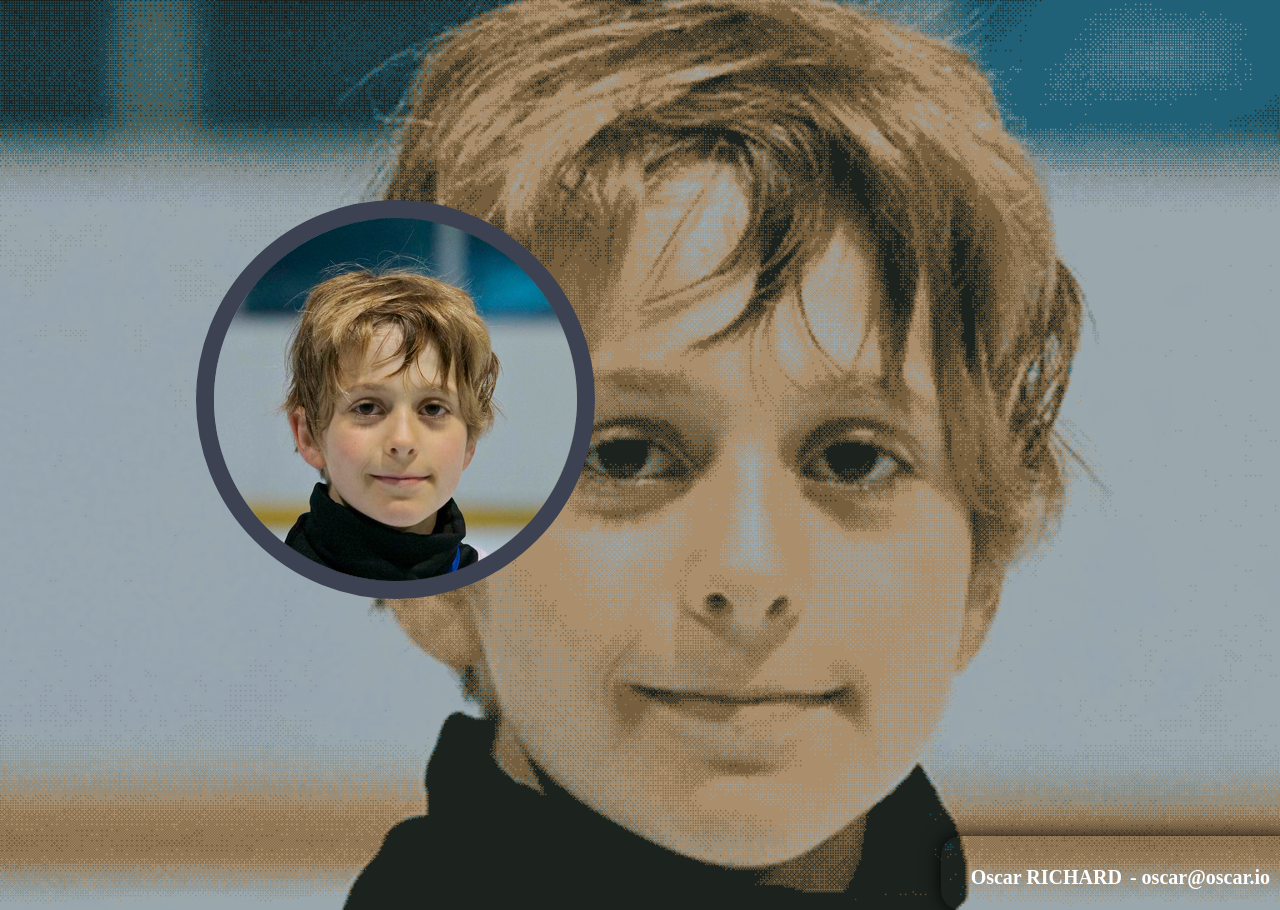
==== index.html @ 2ce6c170 "init" ====
<!DOCTYPE html>
<html class="no-js">
<head>
<meta charset="utf-8">
<meta http-equiv="X-UA-Compatible" content="IE=edge,chrome=1">
<title>Oscar RICHARD &mdash; oscar.io</title>
<meta name="description" content="Oscar RICHARD">
<meta name="viewport" content="width=device-width">
<link rel="stylesheet" href="style.css">
</head>
<body>


<div id="about">
	<h1>Oscar RICHARD</h1>
	<h2>&#111;sca&#114;&#64;&#111;&#115;&#99;&#97;&#114;&#46;&#105;o</h2>
</div>

<div id="oscar">
	<img src="oscar-richard.png" alt="oscar richard" />
</div>

</body>
</html>
---- style.css ----
* { margin: 0; padding: 0; }

html { 
	background: url(oscar-richard.gif) no-repeat center center fixed; 
	-webkit-background-size: cover;
	-moz-background-size: cover;
	-o-background-size: cover;
	background-size: cover;
	overflow:hidden
}

#oscar{
	border:18px solid #3D4253;
	border-radius:900px;
	width:363px;
	height:363px;
	position: absolute;
	left: 20%;
	top: 40%; 
	margin-left: -60px;
	margin-top: -160px;
}

#about{
	position:absolute;
	right:-20px;
	bottom:-10px;
	zwidth: 350px;
	float:right;
	color:white;
	font: 200%/2 Georgia, Serif;
	-moz-box-shadow: 0 0 20px black;
	-webkit-box-shadow: 0 0 20px black;
	box-shadow: 0 0 20px black;
	text-align:center;
	border-radius:20px;
	padding:5px 30px;
}

h1, h2{
	font-size:20px;
	display:inline;
	line-height:10px;
}

h2:before{
	content: " - ";
}
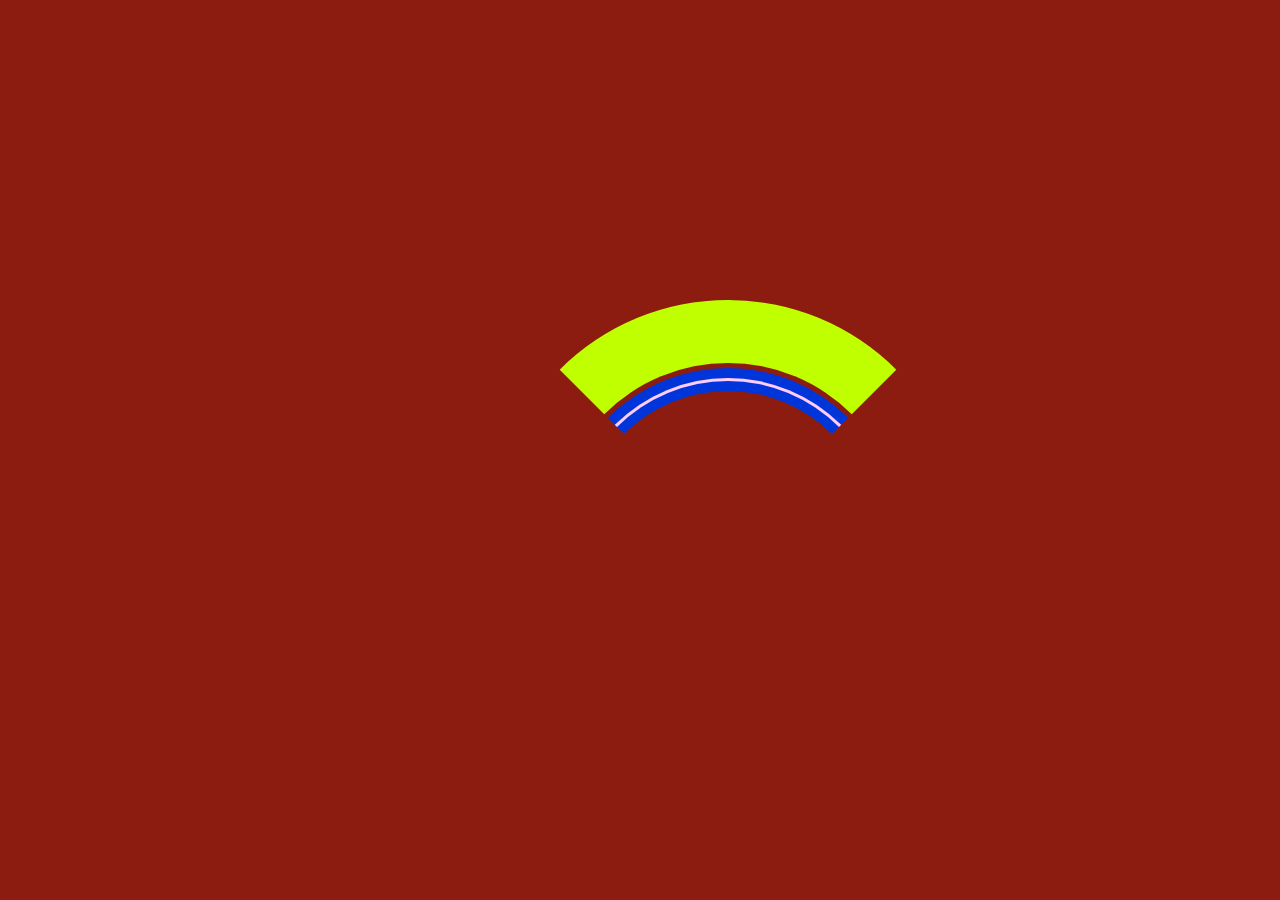
==== commit aac39625: "New stuff" ====
--- a/index.html
+++ b/index.html
@@ -1,24 +1,88 @@
 <!DOCTYPE html>
-<html class="no-js">
+<!-- This domain is not for sale. Thanks. -->
 <head>
 <meta charset="utf-8">
 <meta http-equiv="X-UA-Compatible" content="IE=edge,chrome=1">
 <title>Oscar RICHARD &mdash; oscar.io</title>
 <meta name="description" content="Oscar RICHARD">
 <meta name="viewport" content="width=device-width">
-<link rel="stylesheet" href="style.css">
+<style>
+body {
+  background-color: #8d1c10;
+}
+#preloader {
+    position: fixed;
+    top: 0;
+    left: 0;
+    width: 100%;
+    height: 100%;
+}
+#loader {
+    display: block;
+    position: relative;
+    left: 50%;
+    top: 50%;
+    width: 350px;
+    height: 350px;
+    margin: -150px 0 0 -150px;
+    border-radius: 50%;
+    border: 63px solid transparent;
+    border-top-color: #bfff00;
+    -webkit-animation: spin 2s linear infinite;
+    animation: spin 2s linear infinite;
+}
+#loader:before {
+    content: "";
+    position: absolute;
+    top: 5px;
+    left: 5px;
+    right: 5px;
+    bottom: 5px;
+    border-radius: 50%;
+    border: 23px solid transparent;
+    border-top-color: #0036d9;
+    -webkit-animation: spin 3s linear infinite;
+    animation: spin 3s linear infinite;
+}
+#loader:after {
+    content: "";
+    position: absolute;
+    top: 15px;
+    left: 15px;
+    right: 15px;
+    bottom: 15px;
+    border-radius: 50%;
+    border: 3px solid transparent;
+    border-top-color: #FFCCFF;
+    -webkit-animation: spin 5.5s linear infinite;
+    animation: spin 5.5s linear infinite;
+}
+@-webkit-keyframes spin {
+    0%   {
+        -webkit-transform: rotate(0deg);
+        -ms-transform: rotate(0deg);
+        transform: rotate(0deg);
+    }
+    100% {
+        -webkit-transform: rotate(360deg);
+        -ms-transform: rotate(360deg);
+        transform: rotate(360deg);
+    }
+}
+@keyframes spin {
+    0%   {
+        -webkit-transform: rotate(0deg);
+        -ms-transform: rotate(0deg);
+        transform: rotate(0deg);
+    }
+    100% {
+        -webkit-transform: rotate(360deg);
+        -ms-transform: rotate(360deg);
+        transform: rotate(360deg);
+    }
+}</style>
 </head>
 <body>
-
-
-<div id="about">
-	<h1>Oscar RICHARD</h1>
-	<h2>&#111;sca&#114;&#64;&#111;&#115;&#99;&#97;&#114;&#46;&#105;o</h2>
+<div id="preloader">
+  <div id="loader"></div>
 </div>
-
-<div id="oscar">
-	<img src="oscar-richard.png" alt="oscar richard" />
-</div>
-
-</body>
-</html>
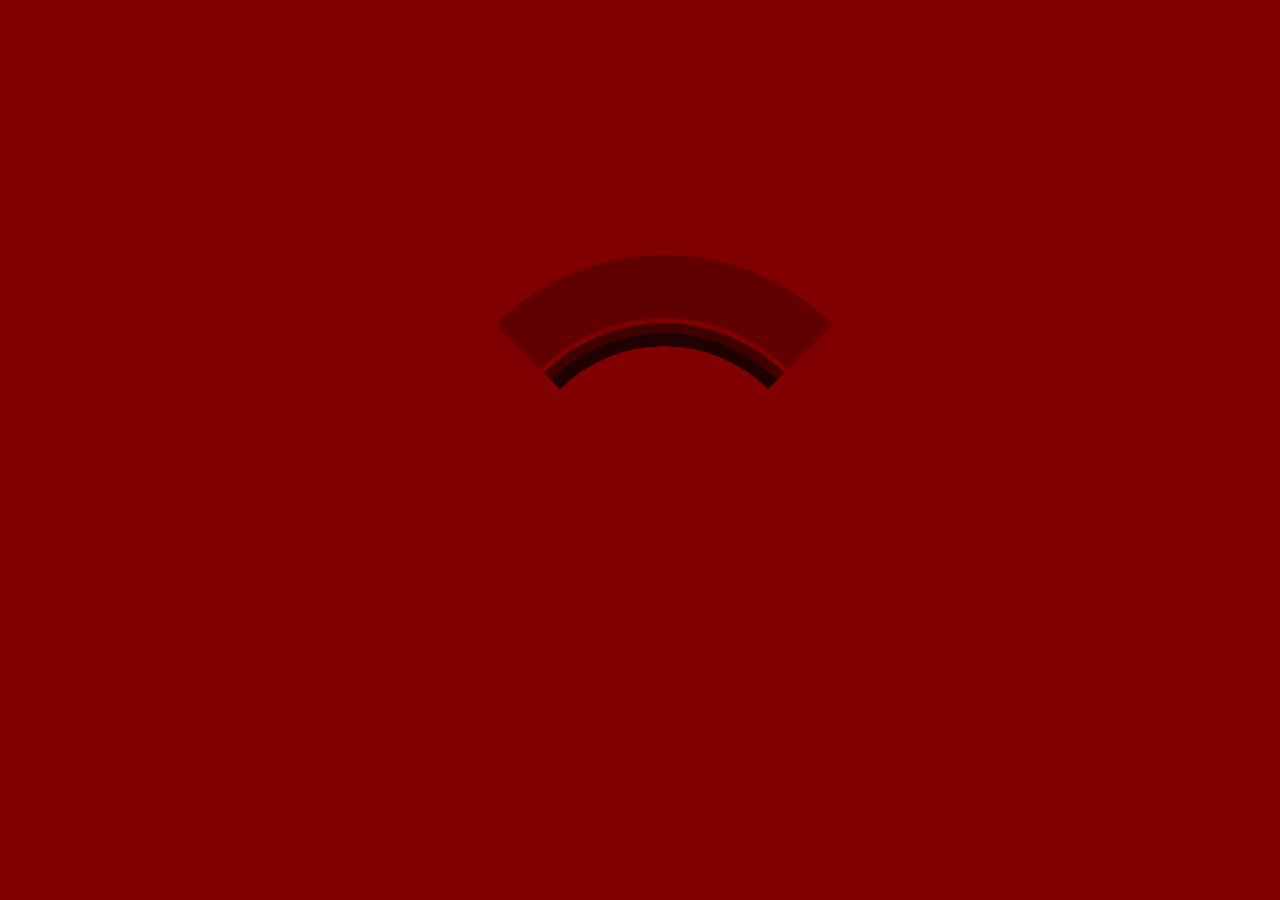
==== commit 636c12d4: "Change colors" ====
--- a/index.html
+++ b/index.html
@@ -8,14 +8,14 @@
 <meta name="viewport" content="width=device-width">
 <style>
 body {
-  background-color: #8d1c10;
+  background-color: #800000;
 }
 #preloader {
     position: fixed;
     top: 0;
     left: 0;
-    width: 100%;
-    height: 100%;
+    width: 90%;
+    height: 90%;
 }
 #loader {
     display: block;
@@ -27,7 +27,7 @@
     margin: -150px 0 0 -150px;
     border-radius: 50%;
     border: 63px solid transparent;
-    border-top-color: #bfff00;
+    border-top-color: #600000;
     -webkit-animation: spin 2s linear infinite;
     animation: spin 2s linear infinite;
 }
@@ -40,7 +40,7 @@
     bottom: 5px;
     border-radius: 50%;
     border: 23px solid transparent;
-    border-top-color: #0036d9;
+    border-top-color: #400000;
     -webkit-animation: spin 3s linear infinite;
     animation: spin 3s linear infinite;
 }
@@ -52,8 +52,8 @@
     right: 15px;
     bottom: 15px;
     border-radius: 50%;
-    border: 3px solid transparent;
-    border-top-color: #FFCCFF;
+    border: 13px solid transparent;
+    border-top-color: #200000;
     -webkit-animation: spin 5.5s linear infinite;
     animation: spin 5.5s linear infinite;
 }
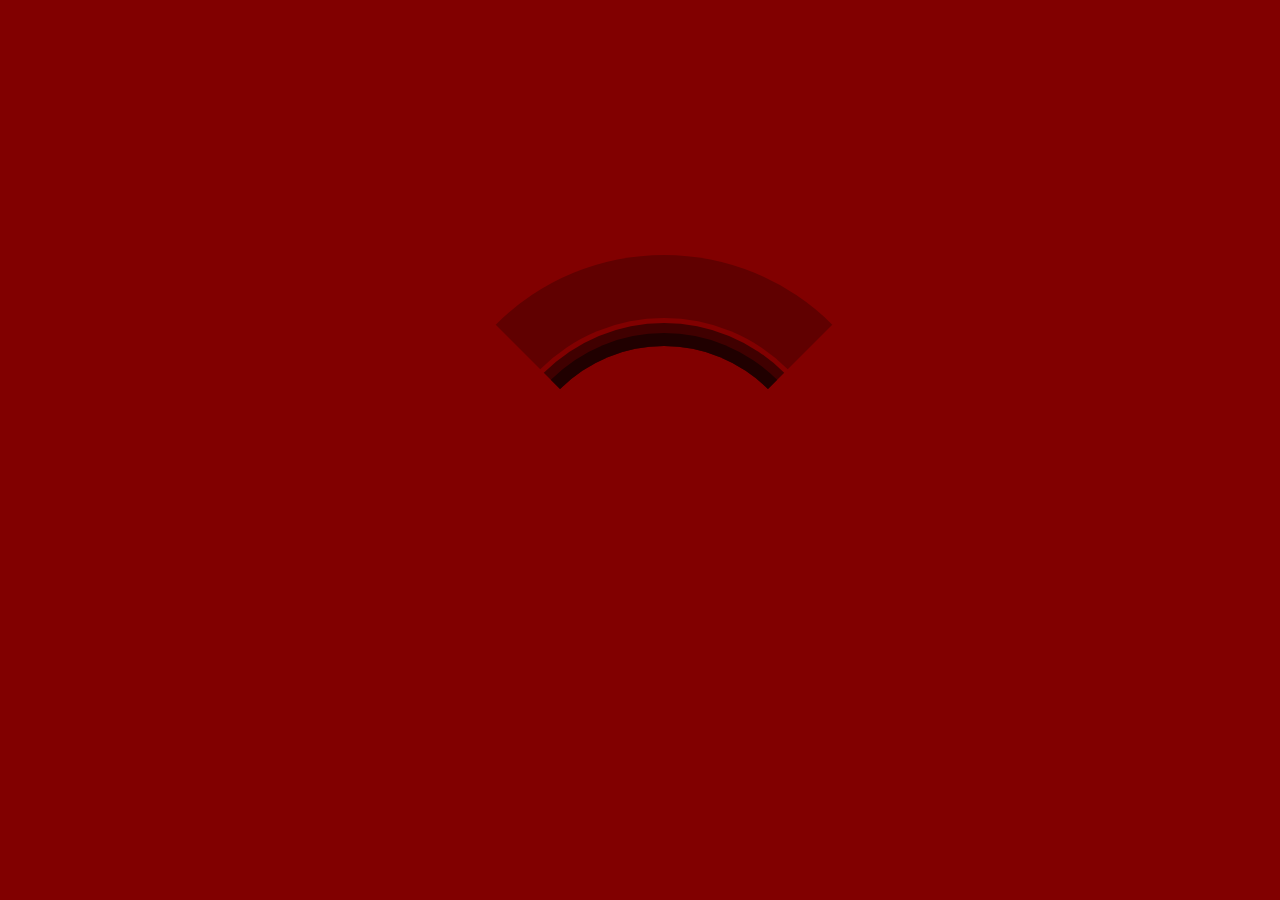
==== commit 3c9b54a1: "test" ====
--- a/index.html
+++ b/index.html
@@ -8,7 +8,7 @@
 <meta name="viewport" content="width=device-width">
 <style>
 body {
-  background-color: #800000;
+  background-color: #810000;
 }
 #preloader {
     position: fixed;
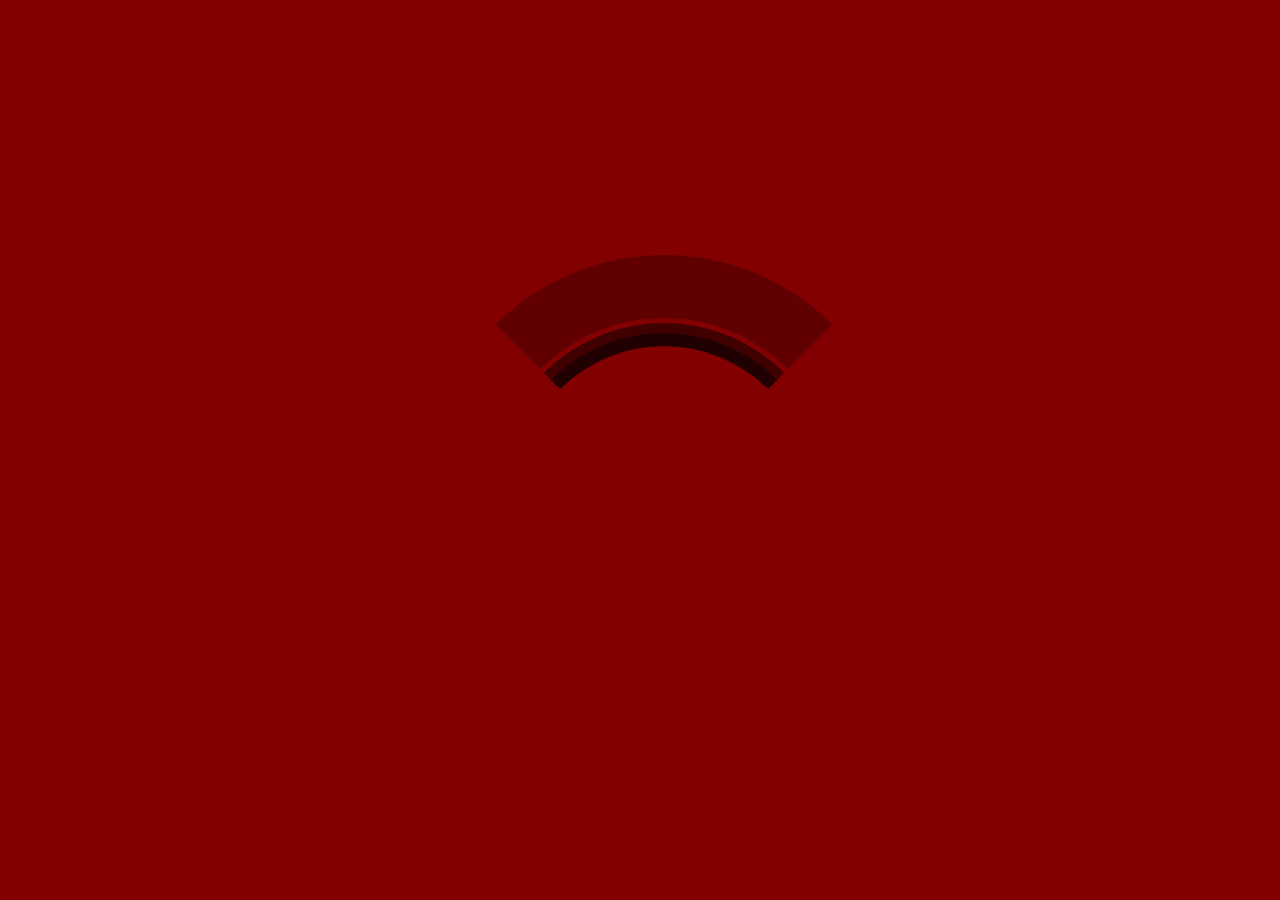
==== commit 5676c79e: "test 2" ====
--- a/index.html
+++ b/index.html
@@ -8,7 +8,7 @@
 <meta name="viewport" content="width=device-width">
 <style>
 body {
-  background-color: #810000;
+  background-color: #820000;
 }
 #preloader {
     position: fixed;
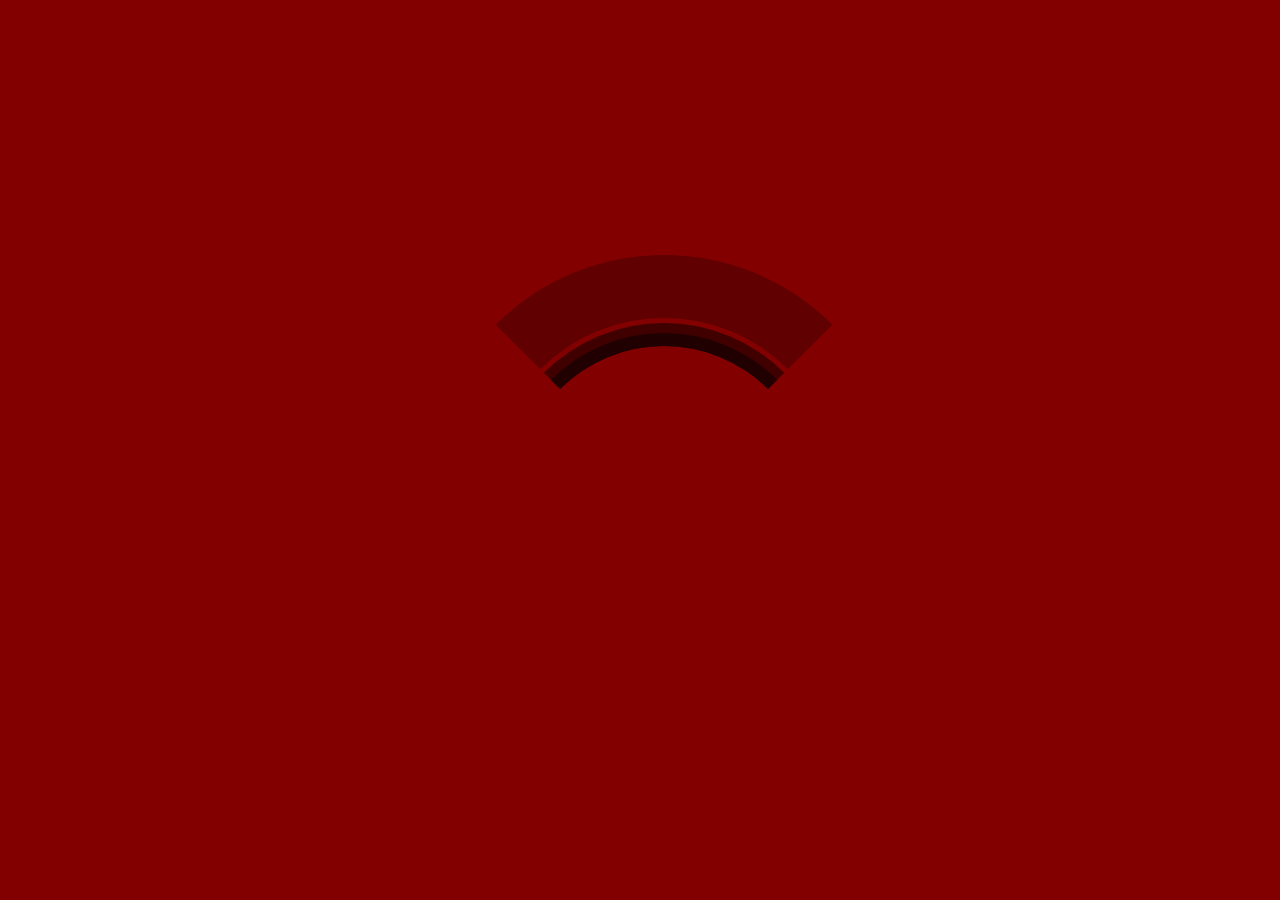
==== commit 8e180d85: "test 3" ====
--- a/index.html
+++ b/index.html
@@ -8,7 +8,7 @@
 <meta name="viewport" content="width=device-width">
 <style>
 body {
-  background-color: #820000;
+  background-color: #830000;
 }
 #preloader {
     position: fixed;
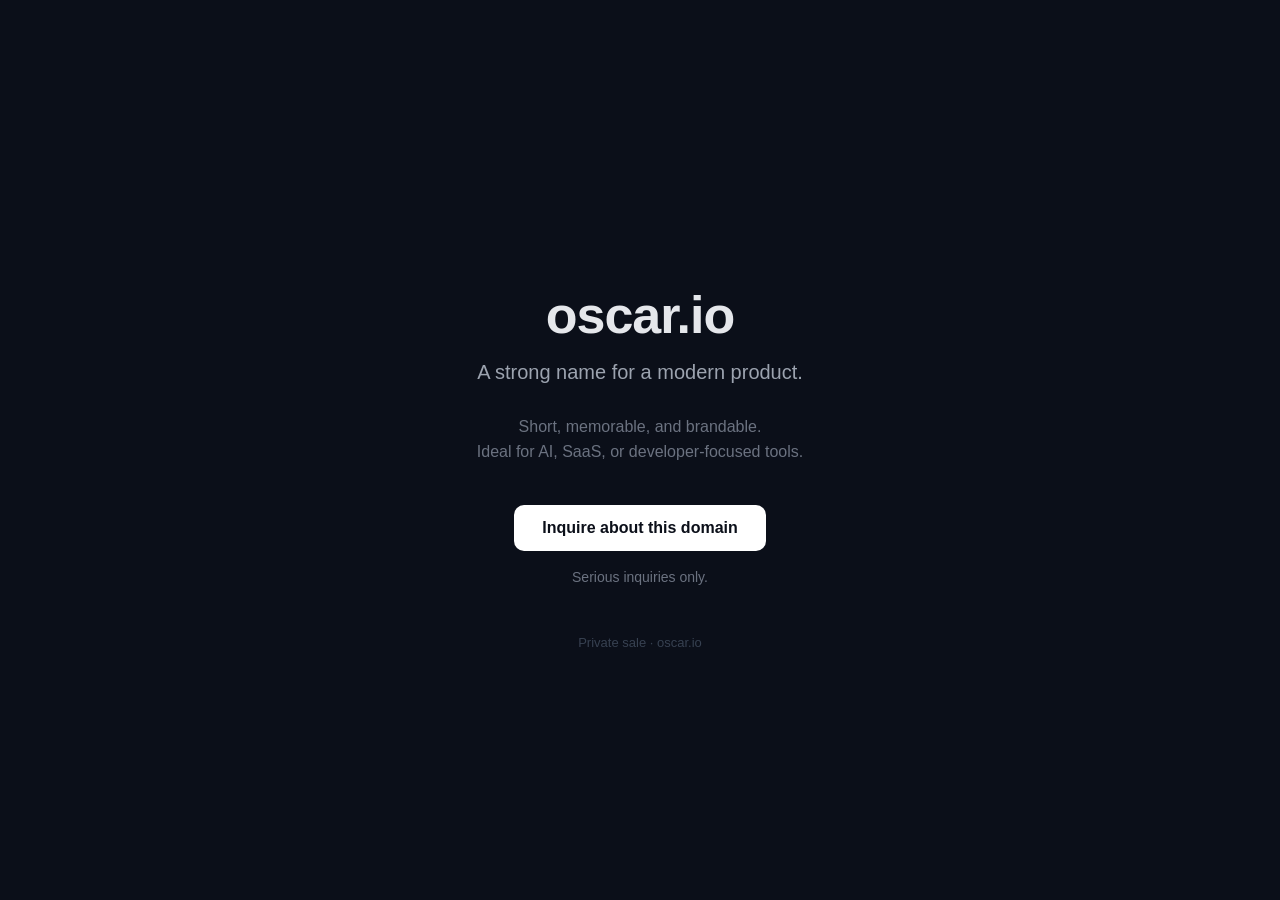
==== commit 08121334: "Mark for sale" ====
--- a/index.html
+++ b/index.html
@@ -1,88 +1,109 @@
 <!DOCTYPE html>
-<!-- This domain is not for sale. Thanks. -->
+<html lang="en">
 <head>
-<meta charset="utf-8">
-<meta http-equiv="X-UA-Compatible" content="IE=edge,chrome=1">
-<title>Oscar RICHARD &mdash; oscar.io</title>
-<meta name="description" content="Oscar RICHARD">
-<meta name="viewport" content="width=device-width">
+<meta charset="UTF-8">
+<title>oscar.io - private sale</title>
+<meta name="viewport" content="width=device-width, initial-scale=1.0">
+
 <style>
-body {
-  background-color: #830000;
-}
-#preloader {
-    position: fixed;
-    top: 0;
-    left: 0;
-    width: 90%;
-    height: 90%;
-}
-#loader {
-    display: block;
-    position: relative;
-    left: 50%;
-    top: 50%;
-    width: 350px;
-    height: 350px;
-    margin: -150px 0 0 -150px;
-    border-radius: 50%;
-    border: 63px solid transparent;
-    border-top-color: #600000;
-    -webkit-animation: spin 2s linear infinite;
-    animation: spin 2s linear infinite;
-}
-#loader:before {
-    content: "";
-    position: absolute;
-    top: 5px;
-    left: 5px;
-    right: 5px;
-    bottom: 5px;
-    border-radius: 50%;
-    border: 23px solid transparent;
-    border-top-color: #400000;
-    -webkit-animation: spin 3s linear infinite;
-    animation: spin 3s linear infinite;
-}
-#loader:after {
-    content: "";
-    position: absolute;
-    top: 15px;
-    left: 15px;
-    right: 15px;
-    bottom: 15px;
-    border-radius: 50%;
-    border: 13px solid transparent;
-    border-top-color: #200000;
-    -webkit-animation: spin 5.5s linear infinite;
-    animation: spin 5.5s linear infinite;
-}
-@-webkit-keyframes spin {
-    0%   {
-        -webkit-transform: rotate(0deg);
-        -ms-transform: rotate(0deg);
-        transform: rotate(0deg);
+    body {
+        margin: 0;
+        font-family: -apple-system, BlinkMacSystemFont, "Segoe UI", Roboto, sans-serif;
+        background: #0b0f19;
+        color: #e5e7eb;
+        display: flex;
+        align-items: center;
+        justify-content: center;
+        height: 100vh;
+        text-align: center;
     }
-    100% {
-        -webkit-transform: rotate(360deg);
-        -ms-transform: rotate(360deg);
-        transform: rotate(360deg);
+
+    .container {
+        max-width: 640px;
+        padding: 40px;
     }
-}
-@keyframes spin {
-    0%   {
-        -webkit-transform: rotate(0deg);
-        -ms-transform: rotate(0deg);
-        transform: rotate(0deg);
+
+    h1 {
+        font-size: 52px;
+        margin-bottom: 16px;
+        letter-spacing: -1px;
     }
-    100% {
-        -webkit-transform: rotate(360deg);
-        -ms-transform: rotate(360deg);
-        transform: rotate(360deg);
+
+    .tagline {
+        font-size: 20px;
+        color: #9ca3af;
+        margin-bottom: 30px;
     }
-}</style>
+
+    .value {
+        font-size: 16px;
+        color: #6b7280;
+        margin-bottom: 40px;
+        line-height: 1.6;
+    }
+
+    .cta {
+        margin-top: 20px;
+    }
+
+    .button {
+        display: inline-block;
+        padding: 14px 28px;
+        border-radius: 10px;
+        background: #ffffff;
+        color: #0b0f19;
+        text-decoration: none;
+        font-weight: 600;
+        font-size: 16px;
+        transition: all 0.2s ease;
+    }
+
+    .button:hover {
+        transform: translateY(-2px);
+        opacity: 0.9;
+    }
+
+    .note {
+        margin-top: 18px;
+        font-size: 14px;
+        color: #6b7280;
+    }
+
+    .footer {
+        margin-top: 50px;
+        font-size: 13px;
+        color: #374151;
+    }
+</style>
 </head>
 <body>
-<div id="preloader">
-  <div id="loader"></div>
+
+<div class="container">
+    <h1>oscar.io</h1>
+
+    <div class="tagline">
+        A strong name for a modern product.
+    </div>
+
+    <div class="value">
+        Short, memorable, and brandable.<br>
+        Ideal for AI, SaaS, or developer-focused tools.
+    </div>
+
+    <div class="cta">
+        <a class="button" href="m&#97;i&#108;to&#58;oz&#104;&#64;o&#122;h&#46;%6Frg?subject=oscar.io domain inquiry">
+            Inquire about this domain
+        </a>
+    </div>
+
+    <div class="note">
+        Serious inquiries only.
+    </div>
+
+    <div class="footer">
+        Private sale · oscar.io
+    </div>
 </div>
+
+</body>
+</html>
